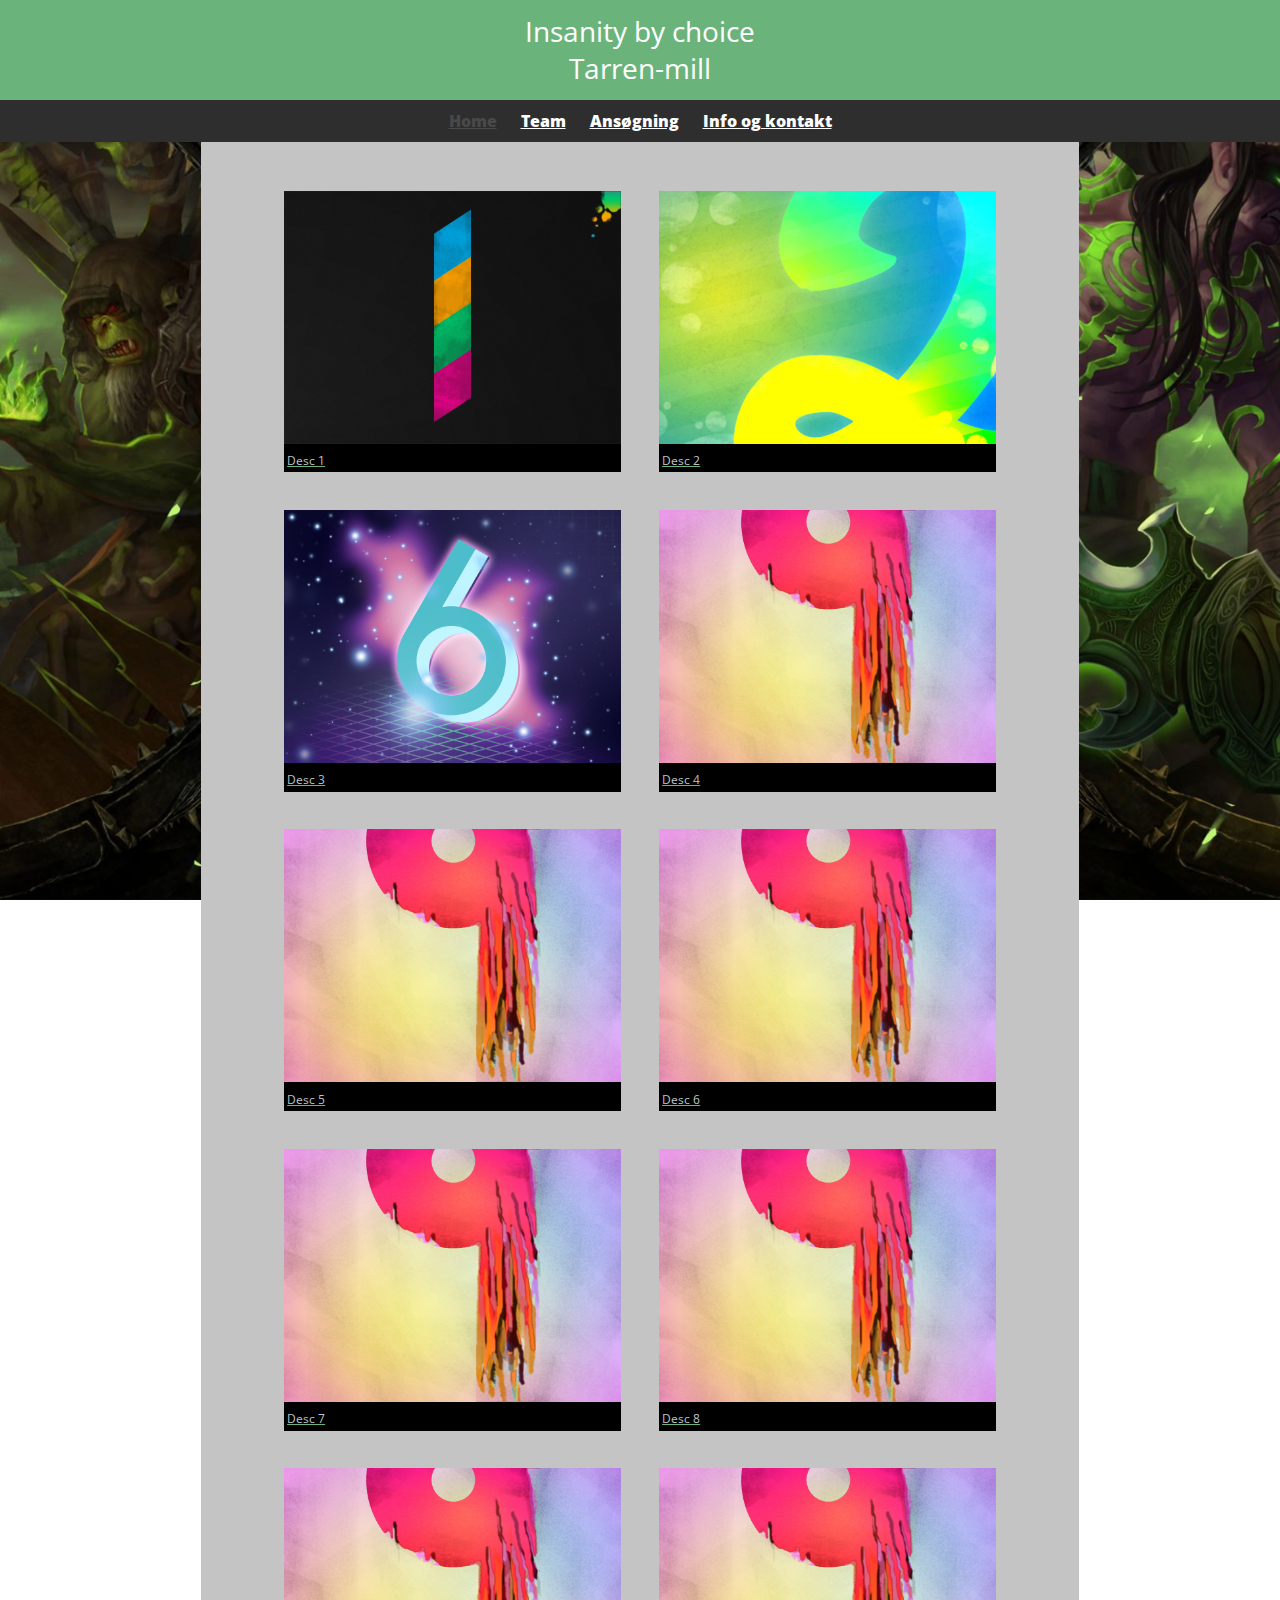
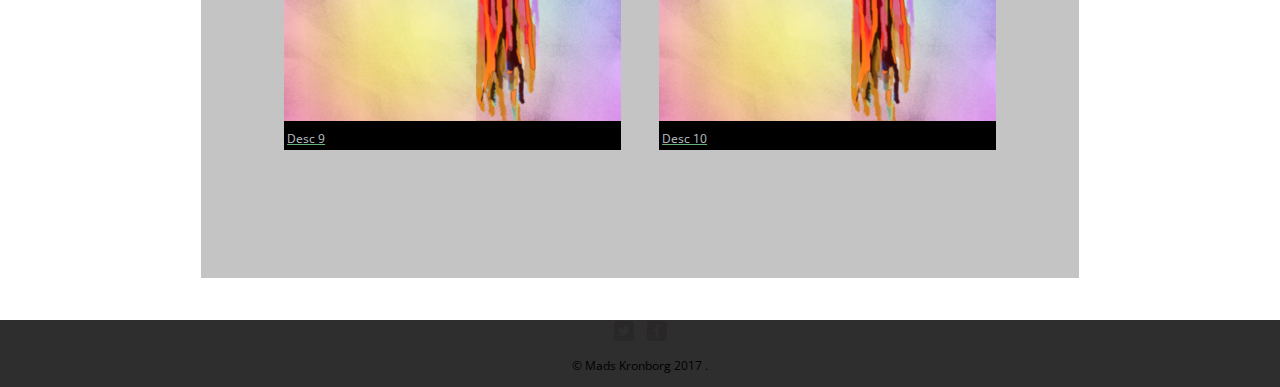
==== website/index.html @ 036343ca "Update index.html" ====
<!DOCTYPE html>
<html>
<head>
    <meta charset="utf-8">
    <title>Insanity by choice</title>
    <link rel="stylesheet" href="css/normalize.css">
    <link href="https://fonts.googleapis.com/css?family=Open+Sans" rel="stylesheet">
    <link rel="stylesheet" href="css/main.css">
	</head>
  <body>
    <!-- Container element -->
	<div class="parallax">
		<header>
      		<a href="/" id="logo">
        		<h1>Insanity by choice</h1>
        		<h1>Tarren-mill</h1>
      		</a>
      		<nav>
        		<ul>
          			<li><a href="/" class="selected">Home</a></li>
          			<li><a href="roster.html">Team</a></li>
          			<li><a href="application.html">Ansøgning</a></li>
          			<li><a href="contact.html">Info og kontakt</a></li>
        		</ul>
      		</nav>
    	</header>
		<div id="wrapper">
      			<section>
        			<ul id="gallery">
          				<li>
           					<a href="img/numbers-01.jpg">
              				<img src="img/numbers-01.jpg" alt="">
              				<p>Desc 1</p>
            				</a>
          				</li>
          				<li>
            				<a href="img/numbers-02.jpg">
             				<img src="img/numbers-02.jpg" alt="">
              				<p>Desc 2</p>
            				</a>
          				</li>
          
          				<li>
           					<a href="img/numbers-06.jpg">
              				<img src="img/numbers-06.jpg" alt="">
              				<p>Desc 3</p>
            				</a>
          				</li>
          				<li>
            				<a href="img/numbers-09.jpg">
              				<img src="img/numbers-09.jpg" alt="">
              				<p>Desc 4</p>
            				</a>
          				</li>
          				<li>
            				<a href="img/numbers-09.jpg">
              				<img src="img/numbers-09.jpg" alt="">
              				<p>Desc 5</p>
            				</a>
          				</li>
          				<li>
            				<a href="img/numbers-09.jpg">
              				<img src="img/numbers-09.jpg" alt="">
              				<p>Desc 6</p>
            				</a>
          				</li>
          				<li>
            				<a href="img/numbers-09.jpg">
              				<img src="img/numbers-09.jpg" alt="">
              				<p>Desc 7</p>
            				</a>
          				</li>
          				<li>
            				<a href="img/numbers-09.jpg">
              				<img src="img/numbers-09.jpg" alt="">
              				<p>Desc 8</p>
            				</a>
          				</li>
          				<li>
            				<a href="img/numbers-09.jpg">
              				<img src="img/numbers-09.jpg" alt="">
              				<p>Desc 9</p>
            				</a>
          				</li>
          				<li>
            				<a href="img/numbers-09.jpg">
              				<img src="img/numbers-09.jpg" alt="">
              				<p>Desc 10</p>
            				</a>
          				</li>
        			</ul>
      			</section>
    		</div>
	</div>
	<footer>
        <a href="https://twitter.com/potus"><img src="img/twitter-wrap.png" alt="Twitter Logo" class="social-icon"></a>
        <a href="https://www.facebook.com/mads.kronborg.75"><img src="img/facebook-wrap.png" alt="Facebook Logo" class="social-icon"></a>
        <p>&copy; Mads Kronborg 2017 .</p>
   	</footer>
  </body>

</html>
---- website/css/main.css ----
/***************************************
GENERAL
***************************************/
body,h3,h2,h1,p{
  font-family: 'Open Sans', sans-serif;
}
body, html{
	height: 100%;
}
/* site body */
body{
  background-color: #fff;
  color: #999;
}
* {
	margin: 0;
	padding: 0;
}
.parallax{
	background-image: url("../img/Legion.jpg");
    /* Set a specific height */
    height: 1920px; 

    /* Create the parallax scrolling effect */
    background-attachment: fixed;
    background-position: center;
    background-repeat: no-repeat;
    background-size: cover;
}
#wrapper{
	height: 1750px;
  	max-width: 750px;
  	margin: auto;
	position: static;
  	padding: 5% 5%;
	background-color: #c4c4c4;
}

img{
  max-width: 100%;
  
}
p{
	color:black;
}
h3{
  margin: auto;
	color: #288c37;
}


/***************************************
HEADING
***************************************/
header{
  	float: left;
  	margin: 0 0 30px 0;
 	padding: 5px 0 0 0;
 	width: 100%;
	background: #6ab47b;
  	border-color: #599a68;
}


#logo{
  text-align: center;
  margin: 0;
}

h1{
  margin: 15px 0;
  font-size: 1.75em;
  font-weight: normal;
  line-height: 0.8em;
}

h2{
  margin: -5px 0 0;
  font-size: 0.75em;
  font-weight: normal;
}

/***************************************
NAVIGATION
***************************************/

nav{
  text-align: center;
  padding: 10px 0;
  margin: 20px 0 0;
}

nav ul {
  list-style: none;
  margin: 0 10px;
  padding: 0;
}

nav li {
  display: inline-block;
}

nav a{
  font-weight: 800;
  padding: 15px 10px;
  
}

/***************************************
FOOTER
***************************************/

footer, .footer2{
  	font-size: 0.75em;
  	text-align: center;
  	clear: both;
  	padding-top: 1px;
	padding-bottom: 1px;
  	color: #ccc;
	width:100%;
	bottom:0px;
	background-color: #2E2E2E;
	overflow: hidden;
}
.footer2{
	position: absolute;
	background-color: #2E2E2E;
}

.social-icon{
  width: 20px;
  height: 20px;
  margin: 0 5px;
}

/***************************************
PAGE MAIN
***************************************/

#gallery {
  margin: 0;
  padding: 0;
  list-style: none;
}

#gallery li {
  float: left;
  width: 45%;
  margin: 2.5%;
  background-color: #000000;
}

#gallery li a p {
  margin: 0;
  padding: 1%;
  font-size: 0.75em;
  color: #bdc3c7;
}

/***************************************
PAGE: APPLICATION
***************************************/
.profile-photo{
  display: block;
  max-width: 150px;
  margin: 0 auto 30px;
  border-radius: 10px;
}



/***************************************
COLORS
***************************************/
/* logo text */
h1, h2{
  color: #fff
}

/* links */
a {
  color: #6ab47b;
}

/* nav background on mobile */
nav{
  background: #2E2E2E;
}

/* nav link */
nav a, nav a:visited{
  color: #fff;
}

/* selected nav link*/
nav a.selected, nav a:hover{
  color: #494949;
}
main {
	max-width: 100%;
}

.notgrey {
    color: #000;
}
/***************************************
Slideshow for roster
***************************************/
/* Slideshow container */
.slideshow-container{
	width: 1000px;
  	position: absolute;
	top: 20%;
	left: 25%;
}

/* Next & previous buttons */
.prev, .next {
  cursor: pointer;
  position: absolute;
  top: 55%;
  width: 50px;
  padding: 4px;
  color: white;
  font-weight: bold;
  font-size: 18px;
  transition: 0.6s ease;
}

/* Position the "next button" to the right */
.next {
  right: 0;
  border-radius: 0px 0 0 0px;
}

/* On hover, add a black background color with a little bit see-through */
.prev:hover, .next:hover {
  background-color: rgba(0,0,0,0.8);
}

/* Caption text */
.druid, .rogue, .hunter, .warlock, .mage, .paladin, .monk{
 	font-size: 25px;
 	padding: 8px 12px;
  	position: absolute;
  	bottom: 450px;
	right: 350px;
  	width: 100%;
  	text-align: center;
}
.druid{
	color: #536094;
}
.rogue{
	color: #274A29
}
.hunter{
	color: #F77300;
}
.warlock{
	color: #C11316;
}
.mage{
	color: #908CED;
}
.paladin{
	color: #F5A207;
}
.monk{
	color: #749064;
}

/* Fading animation */
.fade {
  	-webkit-animation-name: fade;
  	-webkit-animation-duration: 1.5s;
  	animation-name: fade;
  	animation-duration: 1.5s;
}

@-webkit-keyframes fade {
  	from {opacity: .4} 
  	to {opacity: 1}
}

@keyframes fade {
  	from {opacity: .4} 
  	to {opacity: 1}
}
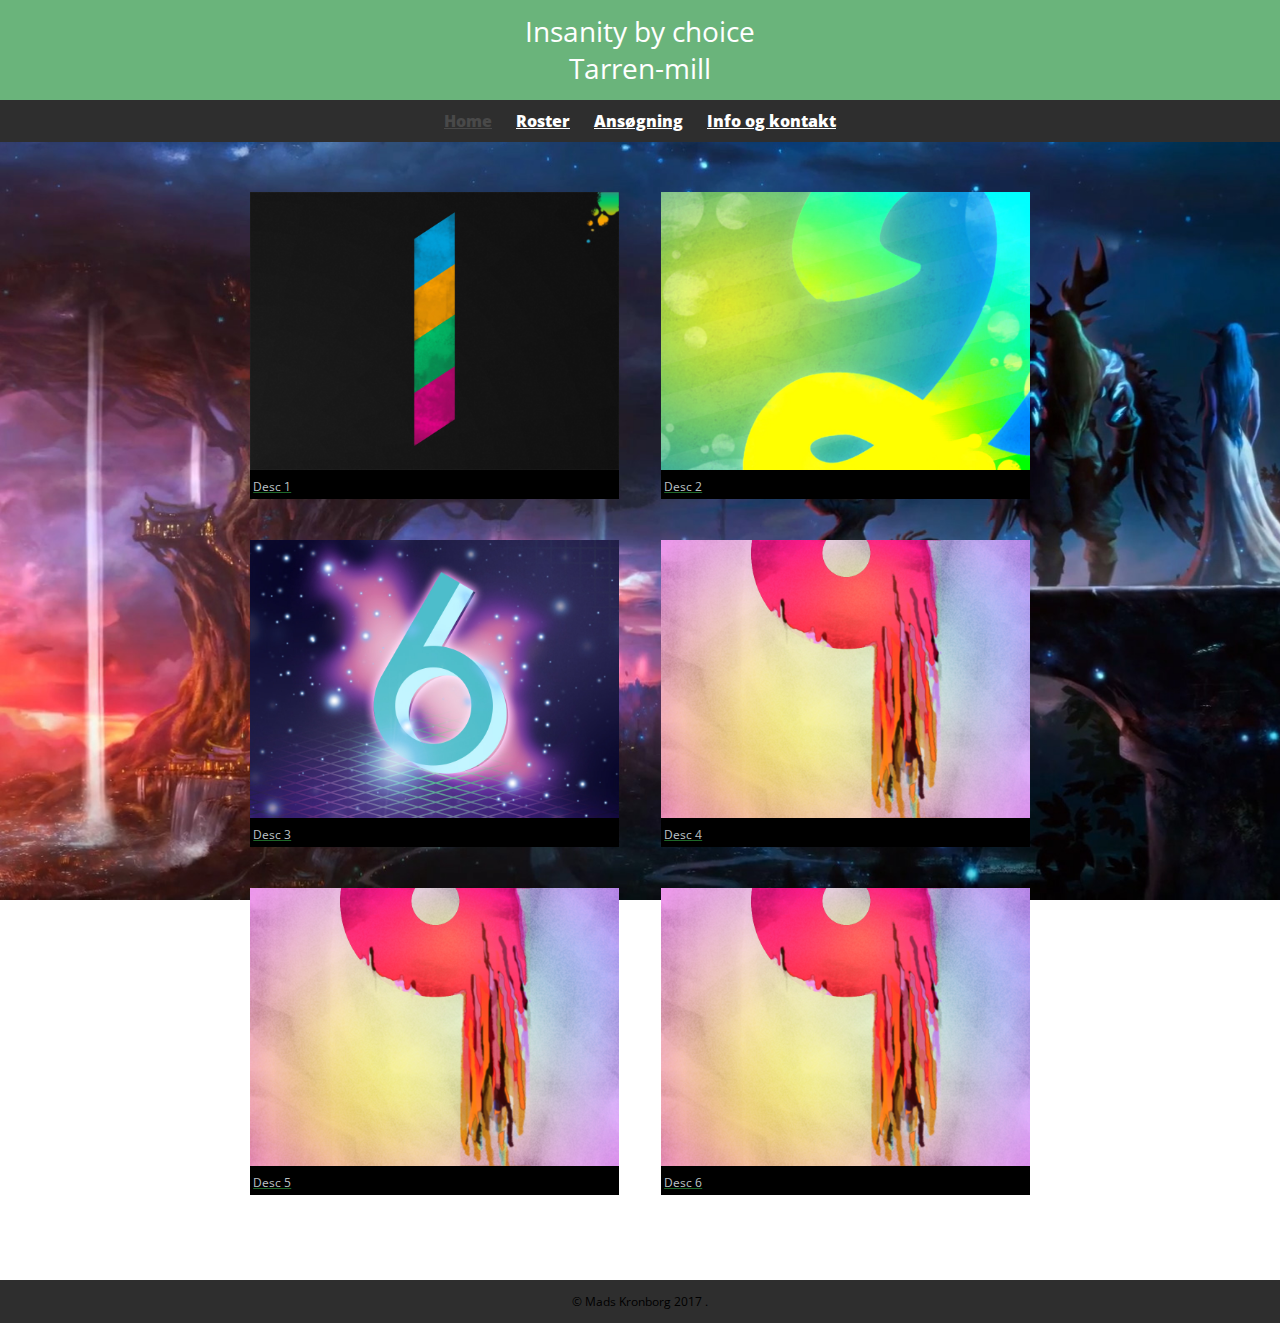
==== commit 3f8ee499: "mere shit, primært roster" ====
--- a/website/index.html
+++ b/website/index.html
@@ -8,23 +8,23 @@
     <link rel="stylesheet" href="css/main.css">
 	</head>
   <body>
-    <!-- Container element -->
-	<div class="parallax">
-		<header>
-      		<a href="/" id="logo">
+   		<header>
+      		<a href="/" id="logo" style="text-decoration: none">
         		<h1>Insanity by choice</h1>
         		<h1>Tarren-mill</h1>
       		</a>
       		<nav>
         		<ul>
-          			<li><a href="/" class="selected">Home</a></li>
-          			<li><a href="roster.html">Team</a></li>
+          			<li><a href="index.html" class="selected">Home</a></li>
+          			<li><a href="roster.html">Roster</a></li>
           			<li><a href="application.html">Ansøgning</a></li>
           			<li><a href="contact.html">Info og kontakt</a></li>
         		</ul>
       		</nav>
     	</header>
-		<div id="wrapper">
+    <!-- Container element -->
+	<div class="parallax">
+		    <div id="wrapper3">
       			<section>
         			<ul id="gallery">
           				<li>
@@ -39,7 +39,7 @@
               				<p>Desc 2</p>
             				</a>
           				</li>
-          
+
           				<li>
            					<a href="img/numbers-06.jpg">
               				<img src="img/numbers-06.jpg" alt="">
@@ -64,39 +64,13 @@
               				<p>Desc 6</p>
             				</a>
           				</li>
-          				<li>
-            				<a href="img/numbers-09.jpg">
-              				<img src="img/numbers-09.jpg" alt="">
-              				<p>Desc 7</p>
-            				</a>
-          				</li>
-          				<li>
-            				<a href="img/numbers-09.jpg">
-              				<img src="img/numbers-09.jpg" alt="">
-              				<p>Desc 8</p>
-            				</a>
-          				</li>
-          				<li>
-            				<a href="img/numbers-09.jpg">
-              				<img src="img/numbers-09.jpg" alt="">
-              				<p>Desc 9</p>
-            				</a>
-          				</li>
-          				<li>
-            				<a href="img/numbers-09.jpg">
-              				<img src="img/numbers-09.jpg" alt="">
-              				<p>Desc 10</p>
-            				</a>
-          				</li>
         			</ul>
       			</section>
     		</div>
 	</div>
-	<footer>
-        <a href="https://twitter.com/potus"><img src="img/twitter-wrap.png" alt="Twitter Logo" class="social-icon"></a>
-        <a href="https://www.facebook.com/mads.kronborg.75"><img src="img/facebook-wrap.png" alt="Facebook Logo" class="social-icon"></a>
-        <p>&copy; Mads Kronborg 2017 .</p>
-   	</footer>
+    <div class="footer">
+       <p>&copy; Mads Kronborg 2017 .</p>
+    </div>
   </body>
 
 </html>
--- a/website/css/main.css
+++ b/website/css/main.css
@@ -1,25 +1,32 @@
 /***************************************
 GENERAL
 ***************************************/
-body,h3,h2,h1,p{
+body,h3,h1,p, .Roster{
   font-family: 'Open Sans', sans-serif;
 }
-body, html{
+html{
 	height: 100%;
+	box-sizing: border-box;
 }
 /* site body */
 body{
-  background-color: #fff;
-  color: #999;
+  	background-color: #fff;
+  	color: #999;
+	position: relative;
+	min-height: 100%;
 }
 * {
 	margin: 0;
 	padding: 0;
 }
+*,
+*:before,
+*:after {
+  box-sizing: inherit;
+}
 .parallax{
-	background-image: url("../img/Legion.jpg");
+	background-image: url("../img/nighthold.jpg");
     /* Set a specific height */
-    height: 1920px; 
 
     /* Create the parallax scrolling effect */
     background-attachment: fixed;
@@ -28,24 +35,39 @@
     background-size: cover;
 }
 #wrapper{
-	height: 1750px;
-  	max-width: 750px;
+	height: 2400px;
+  	max-width: 2000px;
+  	margin-left: 1%;
+	margin-right: 1%;
+	position: static;
+  	padding: 5% 5%;
+}
+#wrapper2{
+	background-color: #8c8a8a;
+	height: 1280px;
+  	max-width: 950px;
   	margin: auto;
 	position: static;
   	padding: 5% 5%;
-	background-color: #c4c4c4;
+}
+#wrapper3{
+	height: 1280px;
+  	max-width: 950px;
+  	margin: auto;
+	position: static;
+  	padding: 5% 5%;
 }
 
 img{
   max-width: 100%;
-  
+
 }
 p{
 	color:black;
 }
 h3{
   margin: auto;
-	color: #288c37;
+	color: #1e6829;
 }
 
 
@@ -75,9 +97,24 @@
 }
 
 h2{
-  margin: -5px 0 0;
-  font-size: 0.75em;
+  margin: 0 0 -20px;
+  font-size: 1.25em;
   font-weight: normal;
+  text-indent: 4%;
+}
+
+h4{
+  margin: 0 0 -20px;
+  font-size: 1.25em;
+  font-weight: normal;
+  text-indent: 36%;
+}
+
+h5{
+  margin: 0 0 -20px;
+  font-size: 1.25em;
+  font-weight: normal;
+  text-indent: 68%;
 }
 
 /***************************************
@@ -103,40 +140,133 @@
 nav a{
   font-weight: 800;
   padding: 15px 10px;
-  
+
 }
 
 /***************************************
 FOOTER
 ***************************************/
 
-footer, .footer2{
-  	font-size: 0.75em;
-  	text-align: center;
-  	clear: both;
-  	padding-top: 1px;
-	padding-bottom: 1px;
-  	color: #ccc;
-	width:100%;
-	bottom:0px;
-	background-color: #2E2E2E;
-	overflow: hidden;
-}
-.footer2{
-	position: absolute;
-	background-color: #2E2E2E;
-}
-
+.footer{
+	font-size: 0.75em;
+    text-align: center;
+    clear: both;
+    padding-top: 1px;
+    padding-bottom: 1px;
+    color: #ccc;
+    width: 100%;
+    bottom: 0px;
+    background-color: #2E2E2E;
+    overflow: hidden;
+	display: block;
+}
 .social-icon{
   width: 20px;
   height: 20px;
   margin: 0 5px;
 }
 
+.social-icon2{
+  width: 30px;
+  height: 25px;
+  margin: 0 5px;
+  background-color: #fff;
+}
+
 /***************************************
 PAGE MAIN
 ***************************************/
 
+.tanks{
+	height: 350px;
+	max-width: 1250px;
+	margin-left: auto;
+	margin-right: auto;
+	text-align: center;
+}
+.tanks2{
+	height: 300px;
+	max-widht: 600px;
+	display: inline-block;
+    padding:25px;
+	margin-left: 12.5%;
+	margin-right: 5%;
+}
+.healers{
+	height: 350px;
+	max-width: 1350px;
+	text-align:center;
+}
+.healers2{
+	height: 250px;
+	max-width: 450px;
+	display: inline-block;
+    padding:20px;
+	margin-left: 3%;
+	margin-right: auto;
+}
+.dps{
+	height: 350px;
+	max-width: 1550px;
+	text-align:center;
+}
+.dps2{
+	height: 250px;
+	max-width: 450px;
+	display: inline-block;
+    padding:15px;
+	margin-left: 4.5%;
+	margin-right: 0.5%;
+}
+.hr{
+	border: 0;
+    height: 10px;
+	width: 1150px;
+	margin-left: 5%;
+    border-top: 2.5px solid rgba(191, 63, 63, 0.2);
+    border-bottom: 2.5px solid rgba(191, 63, 63, 0.2);
+    background-image: linear-gradient(to right, rgba(0, 0, 0, 0), rgba(1, 1, 1, 1), rgba(0, 0, 0, 0));
+}
+.hr2{
+	border: 0;
+    height: 10px;
+	margin-left: 1%;
+	width: 1440px;
+    border-top: 2.5px solid rgba(191, 63, 63, 0.2);
+    border-bottom: 2.5px solid rgba(191, 63, 63, 0.2);
+    background-image: linear-gradient(to right, rgba(0, 0, 0, 0), rgba(1, 1, 1, 1), rgba(0, 0, 0, 0));
+}
+.Roster{
+	font-size: 1.75em;
+  	font-weight: normal;
+	text-align: center;
+	margin-left:0%;
+	margin-right: 0%;
+}
+
+.rosterimg {
+  position: relative;
+  display: inline-block; /* This can be inline too */
+  margin: 0 28px 0;
+  padding: 0px;
+}
+
+.rosterimg .data {
+  padding: 0 2px;
+  position: absolute;
+  bottom: 10%;
+  left: 8%;
+  width: 40%;
+  box-sizing: border-box;
+
+  background-color: rgba(0, 0, 0, 0);
+
+  font-size: 18px;
+  font-family: 'Open Sans',sans-serif;
+  font-style: normal;
+  font-weight: 700;
+  color: #FFF;
+}
 #gallery {
   margin: 0;
   padding: 0;
@@ -156,7 +286,6 @@
   font-size: 0.75em;
   color: #bdc3c7;
 }
-
 /***************************************
 PAGE: APPLICATION
 ***************************************/
@@ -166,20 +295,30 @@
   margin: 0 auto 30px;
   border-radius: 10px;
 }
-
+.guildmaster{
+	display: inline-block;
+	max-width: 350px;
+}
+.officer{
+	display: inline-block;
+	max-width: 350px;
+}
 
 
 /***************************************
 COLORS
 ***************************************/
 /* logo text */
-h1, h2{
+h1{
   color: #fff
 }
 
+h2, h4, h5{
+  color: #000
+}
 /* links */
 a {
-  color: #6ab47b;
+  color: #1e6829;
 }
 
 /* nav background on mobile */
@@ -279,11 +418,11 @@
 }
 
 @-webkit-keyframes fade {
-  	from {opacity: .4} 
+  	from {opacity: .4}
   	to {opacity: 1}
 }
 
 @keyframes fade {
-  	from {opacity: .4} 
+  	from {opacity: .4}
   	to {opacity: 1}
 }
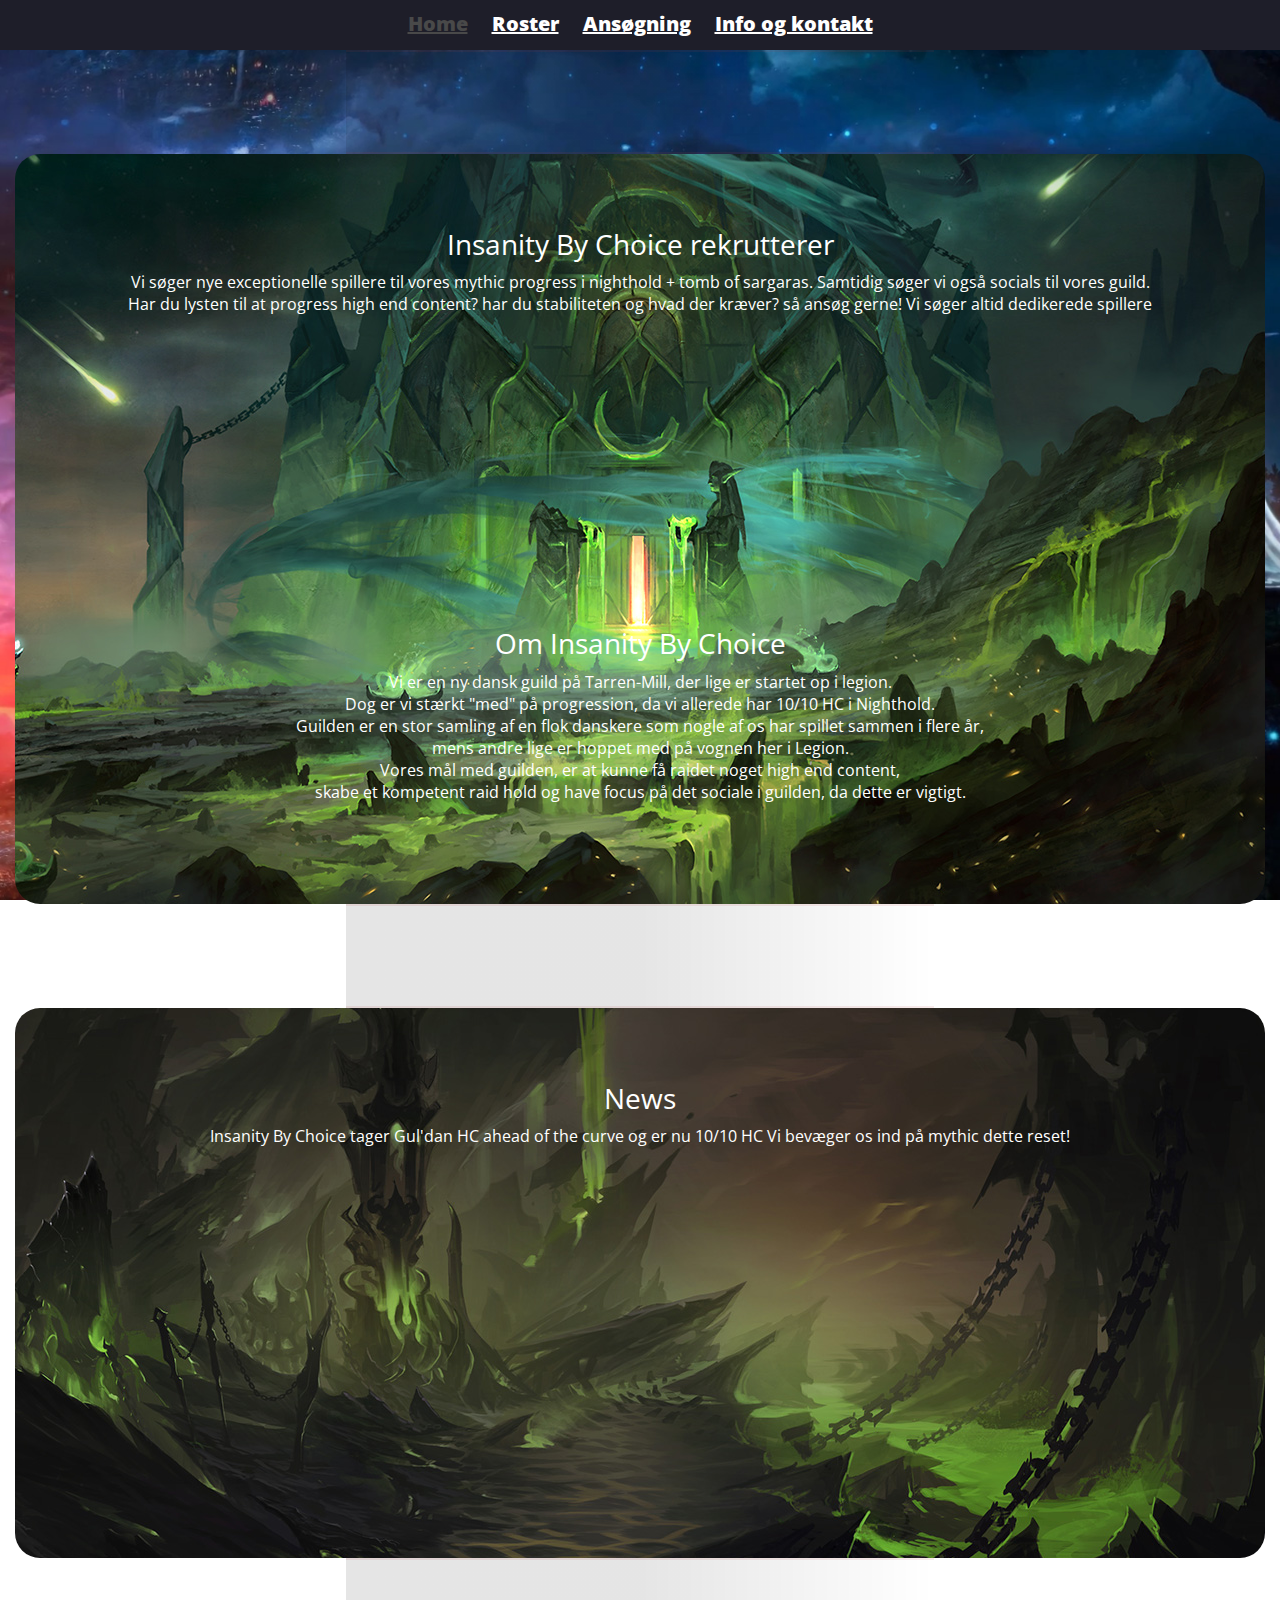
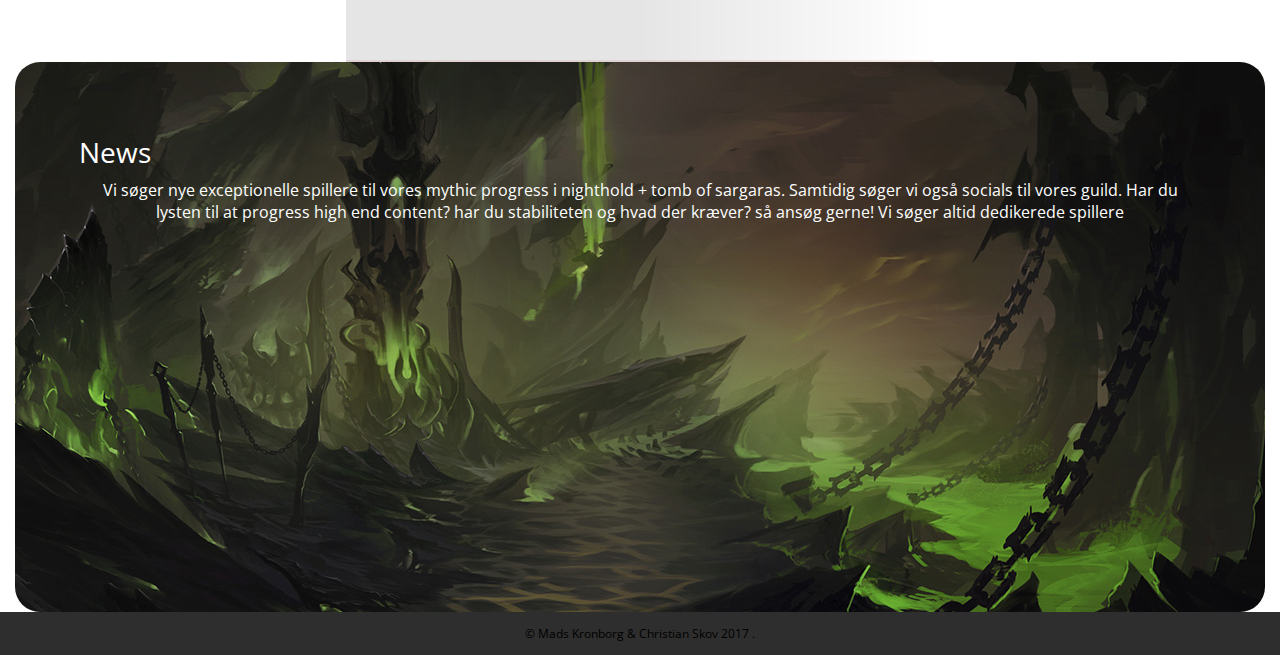
==== commit 48c5202f: "upload af skovs halløj" ====
--- a/website/index.html
+++ b/website/index.html
@@ -8,68 +8,73 @@
     <link rel="stylesheet" href="css/main.css">
 	</head>
   <body>
-   		<header>
-      		<a href="/" id="logo" style="text-decoration: none">
-        		<h1>Insanity by choice</h1>
-        		<h1>Tarren-mill</h1>
-      		</a>
-      		<nav>
-        		<ul>
-          			<li><a href="index.html" class="selected">Home</a></li>
-          			<li><a href="roster.html">Roster</a></li>
-          			<li><a href="application.html">Ansøgning</a></li>
-          			<li><a href="contact.html">Info og kontakt</a></li>
-        		</ul>
-      		</nav>
-    	</header>
+      	<nav>
+        	<ul>
+          		<li><a href="index.html" class="selected">Home</a></li>
+          		<li><a href="roster.html">Roster</a></li>
+          		<li><a href="application.html">Ansøgning</a></li>
+          		<li><a href="contact.html">Info og kontakt</a></li>
+        	</ul>
+      	</nav>
     <!-- Container element -->
 	<div class="parallax">
-		    <div id="wrapper3">
-      			<section>
-        			<ul id="gallery">
-          				<li>
-           					<a href="img/numbers-01.jpg">
-              				<img src="img/numbers-01.jpg" alt="">
-              				<p>Desc 1</p>
-            				</a>
-          				</li>
-          				<li>
-            				<a href="img/numbers-02.jpg">
-             				<img src="img/numbers-02.jpg" alt="">
-              				<p>Desc 2</p>
-            				</a>
-          				</li>
-
-          				<li>
-           					<a href="img/numbers-06.jpg">
-              				<img src="img/numbers-06.jpg" alt="">
-              				<p>Desc 3</p>
-            				</a>
-          				</li>
-          				<li>
-            				<a href="img/numbers-09.jpg">
-              				<img src="img/numbers-09.jpg" alt="">
-              				<p>Desc 4</p>
-            				</a>
-          				</li>
-          				<li>
-            				<a href="img/numbers-09.jpg">
-              				<img src="img/numbers-09.jpg" alt="">
-              				<p>Desc 5</p>
-            				</a>
-          				</li>
-          				<li>
-            				<a href="img/numbers-09.jpg">
-              				<img src="img/numbers-09.jpg" alt="">
-              				<p>Desc 6</p>
-            				</a>
-          				</li>
-        			</ul>
-      			</section>
+	    	<hr class="hr3">
+		    <div id="wrapper4">
+		    	<h1 id="forsideoverskrift">
+		    		Insanity By Choice rekrutterer
+		    	</h1>
+				<p id="forsidetekst">
+					Vi søger nye exceptionelle spillere til vores mythic progress i nighthold + tomb of sargaras. Samtidig søger vi også
+		    		socials til vores guild. <br>Har du lysten til at progress high end content? har du stabiliteten og hvad der kræver? så ansøg gerne! Vi søger 
+		    		altid dedikerede spillere
+				</p>
+  				<br>
+  				<br>
+  				<br>
+  				<br>
+  				<br>
+  				<br>
+  				<br>
+  				<br>
+  				<br>
+  				<br>
+  				<br>
+  				<br>
+  				<br>
+   				<h1 id="forsideoverskrift">
+		    		Om Insanity By Choice
+		    	</h1>
+		    	<p id="forsidetekst">
+					Vi er en ny dansk guild på Tarren-Mill, der lige er startet op i legion. <br>
+					Dog er vi stærkt "med" på progression, da vi allerede har 10/10 HC i Nighthold.<br>
+					Guilden er en stor samling af en flok danskere som nogle af os har spillet sammen i flere år, <br> mens andre lige er hoppet med på vognen her i Legion.<br>
+					Vores mål med guilden, er at kunne få raidet noget high end content,<br> skabe et kompetent raid hold og have focus på det sociale i guilden, da dette er vigtigt.
+				</p>
+    		</div>
+    		<hr class="hr3">
+    		<div id="wrapper5">
+    			<h1 id="forsideoverskrift">
+    				News
+    			</h1>
+    			<p id="forsidetekst">
+					Insanity By Choice tager Gul'dan HC ahead of the curve og er nu 10/10 HC
+					Vi bevæger os ind på mythic dette reset!
+				</p>
+    		</div>
+    		<hr class="hr3">
+    		<div id="wrapper5">
+    			<h1>
+    				News
+    			</h1>
+    			<p id="forsidetekst">
+					Vi søger nye exceptionelle spillere til vores mythic progress i nighthold + tomb of sargaras. Samtidig søger vi også
+		    		socials til vores guild. Har du lysten til at progress high end content? har du stabiliteten og hvad der kræver? så ansøg gerne! Vi søger 
+		    		altid dedikerede spillere
+				</p>
     		</div>
 	</div>
     <div class="footer">
-       <p>&copy; Mads Kronborg 2017 .</p>
+       <p>&copy; Mads Kronborg & Christian Skov 2017 .</p>
     </div>
   </body>
 
--- a/website/css/main.css
+++ b/website/css/main.css
@@ -1,7 +1,7 @@
 /***************************************
 GENERAL
 ***************************************/
-body,h3,h1,p, .Roster{
+body,h3,h1,p, .Roster, #forsideoverskrift, #forsidetekst{
   font-family: 'Open Sans', sans-serif;
 }
 html{
@@ -35,12 +35,12 @@
     background-size: cover;
 }
 #wrapper{
-	height: 2400px;
-  	max-width: 2000px;
-  	margin-left: 1%;
-	margin-right: 1%;
-	position: static;
-  	padding: 5% 5%;
+	height: 100%;
+  	max-width: 100%;
+    margin-left: auto;
+  	margin-right: auto;
+	  position: center;
+  	padding: 2.5% 5%;
 }
 #wrapper2{
 	background-color: #8c8a8a;
@@ -51,11 +51,45 @@
   	padding: 5% 5%;
 }
 #wrapper3{
-	height: 1280px;
+	height: 550px;
   	max-width: 950px;
   	margin: auto;
 	position: static;
   	padding: 5% 5%;
+	background-color: black;
+}
+#wrapper4{
+	height: 750px;
+  	max-width: 1250px;
+  	margin: auto;
+	position: static;
+  	padding: 5% 5%;
+	background-color: black;
+	background-image: url(../img/tomb.jpg);
+	background-position: 100% 100%;
+	border-radius: 25px;
+}
+#wrapper5{
+	height: 550px;
+  	max-width: 1250px;
+  	margin: auto;
+	position: static;
+  	padding: 5% 5%;
+	background-color: black;
+	background-image: url(../img/fel.jpg);
+	background-position: 50% 50%;
+	border-radius: 25px;
+}
+#forsideoverskrift{
+	text-align: center;
+}
+#forsidetekst{
+	color:white;
+	text-align: center;
+}
+.notgrey{
+	color:white;
+	text-align: center;
 }
 
 img{
@@ -69,20 +103,6 @@
   margin: auto;
 	color: #1e6829;
 }
-
-
-/***************************************
-HEADING
-***************************************/
-header{
-  	float: left;
-  	margin: 0 0 30px 0;
- 	padding: 5px 0 0 0;
- 	width: 100%;
-	background: #6ab47b;
-  	border-color: #599a68;
-}
-
 
 #logo{
   text-align: center;
@@ -116,6 +136,13 @@
   font-weight: normal;
   text-indent: 68%;
 }
+#ibc{
+	border-radius: 25px;
+	margin-left: 2.5%;
+}
+#ibc2{
+	border-radius: 25px;
+}
 
 /***************************************
 NAVIGATION
@@ -123,8 +150,10 @@
 
 nav{
   text-align: center;
-  padding: 10px 0;
-  margin: 20px 0 0;
+  padding: 0 0;
+	height: 50px;
+  margin: 0 0 0;
+	color: rgb(22, 99, 22);
 }
 
 nav ul {
@@ -134,7 +163,9 @@
 }
 
 nav li {
-  display: inline-block;
+  	display: inline-block;
+	font-size: 20px;
+	margin-top: 10px;
 }
 
 nav a{
@@ -160,9 +191,23 @@
     overflow: hidden;
 	display: block;
 }
+.footer2{
+	font-size: 0.75em;
+    text-align: center;
+    clear: both;
+	position: absolute;
+    padding-top: 1px;
+    padding-bottom: 1px;
+    color: #ccc;
+    width: 100%;
+    bottom: 0px;
+    background-color: #2E2E2E;
+    overflow: hidden;
+	display: block;
+}
 .social-icon{
-  width: 20px;
-  height: 20px;
+  width: 10%;
+  height: 10%;
   margin: 0 5px;
 }
 
@@ -176,115 +221,230 @@
 /***************************************
 PAGE MAIN
 ***************************************/
-
-.tanks{
-	height: 350px;
-	max-width: 1250px;
-	margin-left: auto;
-	margin-right: auto;
-	text-align: center;
-}
-.tanks2{
-	height: 300px;
-	max-widht: 600px;
-	display: inline-block;
-    padding:25px;
-	margin-left: 12.5%;
-	margin-right: 5%;
-}
-.healers{
-	height: 350px;
-	max-width: 1350px;
-	text-align:center;
-}
-.healers2{
-	height: 250px;
-	max-width: 450px;
-	display: inline-block;
-    padding:20px;
-	margin-left: 3%;
-	margin-right: auto;
-}
-.dps{
-	height: 350px;
-	max-width: 1550px;
-	text-align:center;
-}
-.dps2{
-	height: 250px;
-	max-width: 450px;
-	display: inline-block;
-    padding:15px;
-	margin-left: 4.5%;
-	margin-right: 0.5%;
-}
+#spec{
+	height: 25px;
+	width: 25px;
+}
+.tankd{;
+  width: 350px;
+  height: 100%;
+  margin: 10px;
+  margin-left: 114.5%;
+  border: 3px solid #FF7D0A;
+	border-radius: 15px;
+}
+
+.tankw{;
+  width: 350px;
+  height: 100%;
+  margin: 10px;
+  margin-left: 114.5%;
+  border: 3px solid #C79C6E;
+	border-radius: 15px;
+}
+/*****************************************
+ROSTER CLASSES
+*****************************************/
+
+.druidb{
+  float: right;
+  width: 350px;
+  height: 100%;
+  margin: 10px;
+  border: 3px solid #FF7D0A;
+	border-radius: 15px;
+}
+
+.warriorb{
+  float: right;
+  width: 350px;
+  height: 100%;
+  margin: 10px;
+  border: 3px solid #C79C6E;
+	border-radius: 15px;
+}
+
+.paladinb{
+  float: right;
+  width: 350px;
+  height: 100%;
+  margin: 10px;
+  border: 3px solid #F58CBA;
+	border-radius: 15px;
+}
+
+.priestb{
+  float: right;
+  width: 350px;
+  height: 100%;
+  margin: 10px;
+  border: 3px solid #FFF;
+	border-radius: 15px;
+}
+
+.dhb{
+  float: right;
+  width: 350px;
+  height: 100%;
+  margin: 10px;
+  border: 3px solid #A330C9;
+	border-radius: 15px;
+}
+
+.dkb{
+  float: right;
+  width: 350px;
+  height: 100%;
+  margin: 10px;
+  border: 3px solid #C41F3B;
+	border-radius: 15px;
+}
+
+.hunterb{
+  float: right;
+  width: 350px;
+  height: 100%;
+  margin: 10px;
+  border: 3px solid #ABD473;
+	border-radius: 15px;
+}
+
+.mageb{
+  float: right;
+  width: 350px;
+  height: 100%;
+  margin: 10px;
+  border: 3px solid #69CCF0;
+	border-radius: 15px;
+}
+
+.monkb{
+  float: right;
+  width: 350px;
+  height: 100%;
+  margin: 10px;
+  border: 3px solid #00FF96;
+	border-radius: 15px;
+}
+
+.rogueb{
+  float: right;
+  width: 350px;
+  height: 100%;
+  margin: 10px;
+  border: 3px solid #FFF569;
+	border-radius: 15px;
+}
+
+.lockb{
+  float: right;
+  width: 350px;
+  height: 100%;
+  margin: 10px;
+  border: 3px solid #9482C9;
+	border-radius: 15px;
+	
+}
+
+.shamanb{
+  float: right;
+  width: 350px;
+  height: 100%;
+  margin: 10px;
+  border: 3px solid #0070DE;
+	border-radius: 15px;
+}
+
+/*************************
+DIVIDERS
+*************************/
+
 .hr{
-	border: 0;
+	  border: 0;
     height: 10px;
-	width: 1150px;
-	margin-left: 5%;
-    border-top: 2.5px solid rgba(191, 63, 63, 0.2);
-    border-bottom: 2.5px solid rgba(191, 63, 63, 0.2);
-    background-image: linear-gradient(to right, rgba(0, 0, 0, 0), rgba(1, 1, 1, 1), rgba(0, 0, 0, 0));
+    margin-left: auto;
+  	margin-right: auto;
+	  width: 46%;
+    border-top: 2.5px solid rgba(191, 63, 63, 0.5);
+    border-bottom: 2.5px solid rgba(191, 63, 63, 0.5);
+    background-image: linear-gradient(to right, rgba(0, 0, 0, 0.2), rgba(1, 1, 1, 1), rgba(0, 0, 0, 0.2));
 }
 .hr2{
-	border: 0;
+	  border: 0;
     height: 10px;
-	margin-left: 1%;
-	width: 1440px;
-    border-top: 2.5px solid rgba(191, 63, 63, 0.2);
-    border-bottom: 2.5px solid rgba(191, 63, 63, 0.2);
-    background-image: linear-gradient(to right, rgba(0, 0, 0, 0), rgba(1, 1, 1, 1), rgba(0, 0, 0, 0));
+    margin-left: auto;
+  	margin-right: auto;
+	  width: 95%;
+    border-top: 2.5px solid rgba(191, 63, 63, 0.5);
+    border-bottom: 2.5px solid rgba(191, 63, 63, 0.5);
+    background-image: linear-gradient(to right, rgba(0, 0, 0, 0.2), rgba(1, 1, 1, 1), rgba(0, 0, 0, 0.2));
+}
+.hr3{
+	  border: 0;
+    height: 100px;
+    margin-left: auto;
+  	margin-right: auto;
+	  width: 46%;
+    border-top: 2.5px solid rgba(191, 63, 63, 0.1);
+    border-bottom: 2.5px solid rgba(191, 63, 63, 0.1);
+    background-image: linear-gradient(to right, rgba(0, 0, 0, 0.1), rgba(1, 1, 1, 0.1), rgba(0, 0, 0, 0.0));
+}
+.hr4{
+	  border: 0;
+    height: 150px;
+    margin-left: auto;
+  	margin-right: auto;
+	  width: 46%;
+    border-top: 2.5px solid rgba(191, 63, 63, 0.5);
+    border-bottom: 2.5px solid rgba(191, 63, 63, 0.1);
+    background-image: linear-gradient(to right, rgba(0, 0, 0, 0.1), rgba(1, 1, 1, 0.1), rgba(0, 0, 0, 0.0));
 }
 .Roster{
+  position: center;
 	font-size: 1.75em;
   	font-weight: normal;
 	text-align: center;
-	margin-left:0%;
-	margin-right: 0%;
 }
 
 .rosterimg {
   position: relative;
+  width: 24%;
   display: inline-block; /* This can be inline too */
-  margin: 0 28px 0;
+  margin: 0 0 2%;
   padding: 0px;
+	
 }
 
 .rosterimg .data {
   padding: 0 2px;
+  display: inline-block; /* This can be inline too */
   position: absolute;
-  bottom: 10%;
-  left: 8%;
-  width: 40%;
+  bottom: 8%;
+  left: 14%;
+  width: 60%;
   box-sizing: border-box;
-
   background-color: rgba(0, 0, 0, 0);
-
-  font-size: 18px;
+  font-size: 1.1vw;
   font-family: 'Open Sans',sans-serif;
   font-style: normal;
   font-weight: 700;
   color: #FFF;
-}
-#gallery {
-  margin: 0;
-  padding: 0;
-  list-style: none;
-}
-
-#gallery li {
-  float: left;
-  width: 45%;
-  margin: 2.5%;
-  background-color: #000000;
-}
-
-#gallery li a p {
-  margin: 0;
-  padding: 1%;
-  font-size: 0.75em;
-  color: #bdc3c7;
+	
+}
+.rosterimg .data2 {
+  padding: 0 2px;
+  display: inline-block; /* This can be inline too */
+  position: absolute;
+  bottom: 8%;
+  left: 116%;
+  width: 60%;
+  box-sizing: border-box;
+  background-color: rgba(0, 0, 0, 0);
+  font-size: 1.1vw;
+  font-family: 'Open Sans',sans-serif;
+  font-style: normal;
+  font-weight: 700;
+  color: #FFF;
 }
 /***************************************
 PAGE: APPLICATION
@@ -295,6 +455,18 @@
   margin: 0 auto 30px;
   border-radius: 10px;
 }
+#applications{
+	color: white;
+	font-style: italic;
+	font-size: 30px;
+}
+#discord{
+	font-style: bold;
+	font-size: 30px;
+	color: dodgerblue;
+	text-align: center;
+	display: block;
+}
 .guildmaster{
 	display: inline-block;
 	max-width: 350px;
@@ -323,7 +495,7 @@
 
 /* nav background on mobile */
 nav{
-  background: #2E2E2E;
+  background: rgba(6, 6, 18, 0.9);
 }
 
 /* nav link */
@@ -338,45 +510,6 @@
 main {
 	max-width: 100%;
 }
-
-.notgrey {
-    color: #000;
-}
-/***************************************
-Slideshow for roster
-***************************************/
-/* Slideshow container */
-.slideshow-container{
-	width: 1000px;
-  	position: absolute;
-	top: 20%;
-	left: 25%;
-}
-
-/* Next & previous buttons */
-.prev, .next {
-  cursor: pointer;
-  position: absolute;
-  top: 55%;
-  width: 50px;
-  padding: 4px;
-  color: white;
-  font-weight: bold;
-  font-size: 18px;
-  transition: 0.6s ease;
-}
-
-/* Position the "next button" to the right */
-.next {
-  right: 0;
-  border-radius: 0px 0 0 0px;
-}
-
-/* On hover, add a black background color with a little bit see-through */
-.prev:hover, .next:hover {
-  background-color: rgba(0,0,0,0.8);
-}
-
 /* Caption text */
 .druid, .rogue, .hunter, .warlock, .mage, .paladin, .monk{
  	font-size: 25px;
@@ -408,21 +541,3 @@
 .monk{
 	color: #749064;
 }
-
-/* Fading animation */
-.fade {
-  	-webkit-animation-name: fade;
-  	-webkit-animation-duration: 1.5s;
-  	animation-name: fade;
-  	animation-duration: 1.5s;
-}
-
-@-webkit-keyframes fade {
-  	from {opacity: .4}
-  	to {opacity: 1}
-}
-
-@keyframes fade {
-  	from {opacity: .4}
-  	to {opacity: 1}
-}
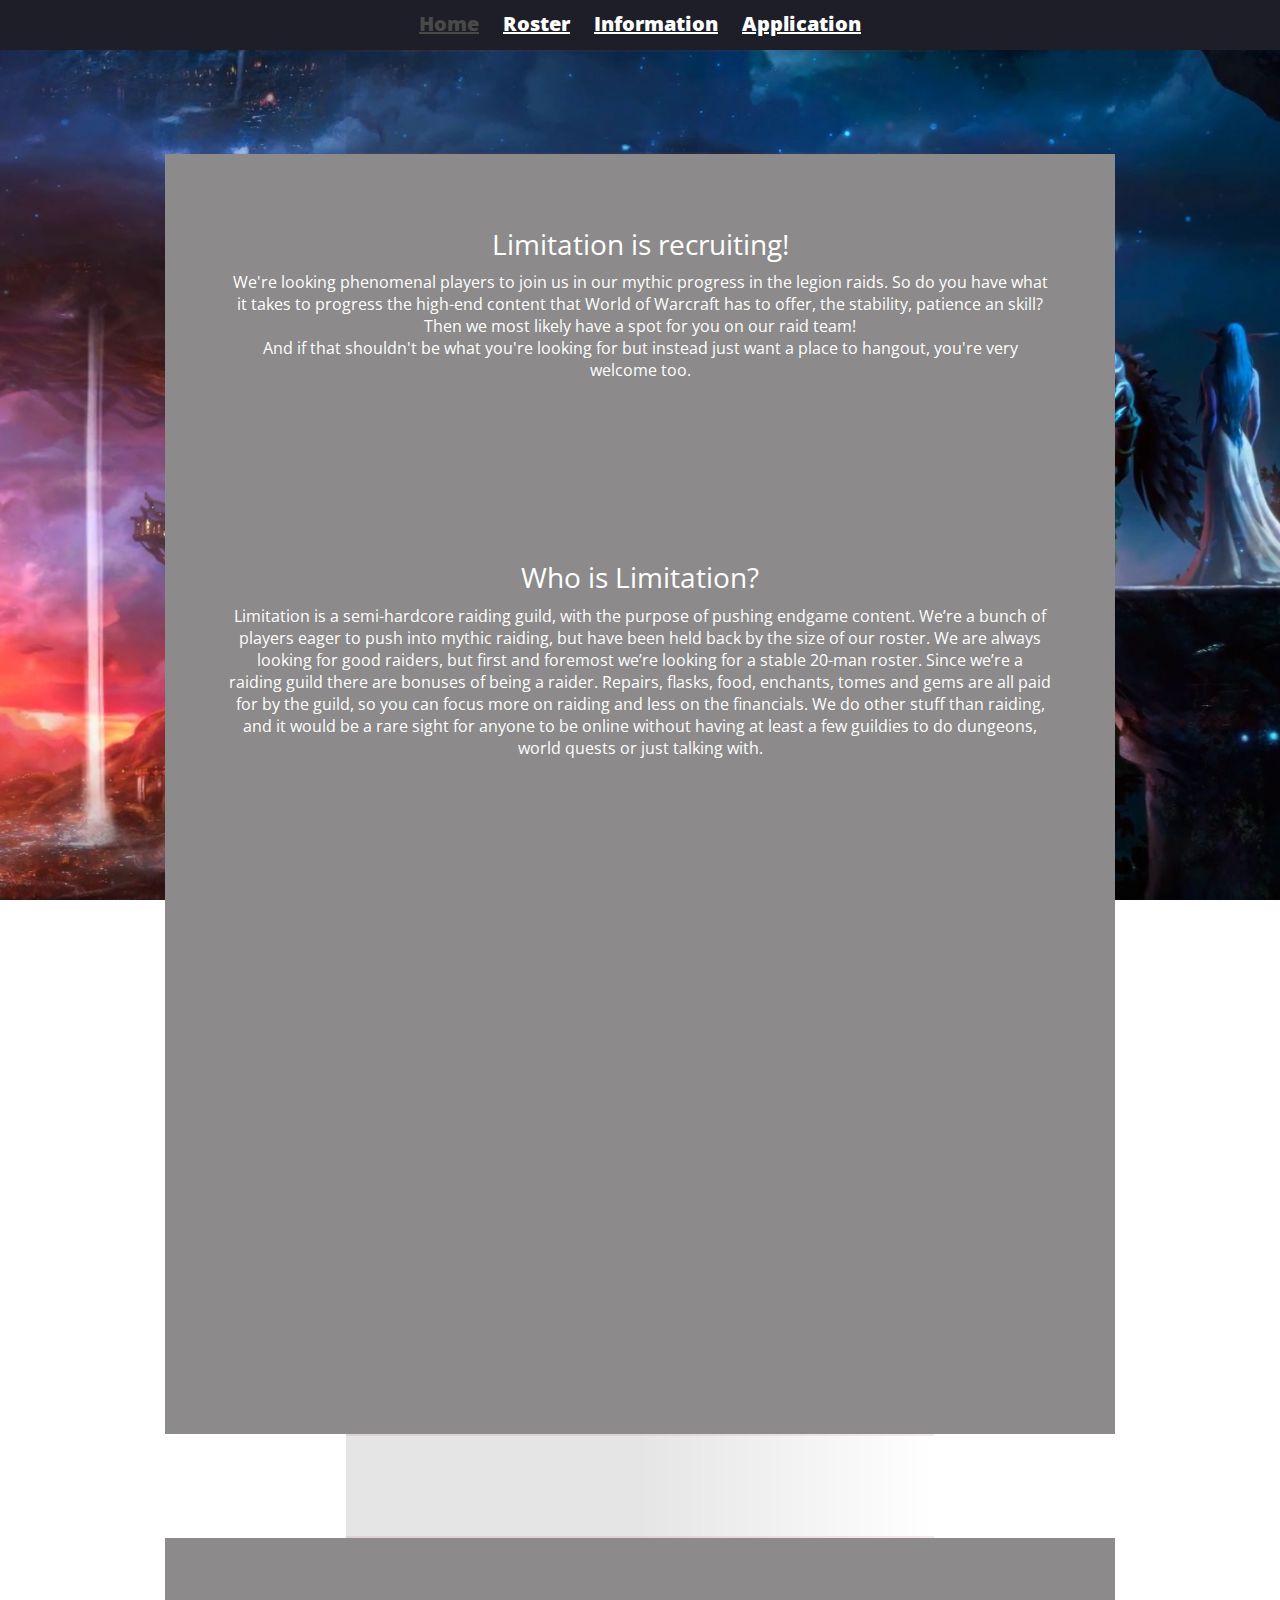
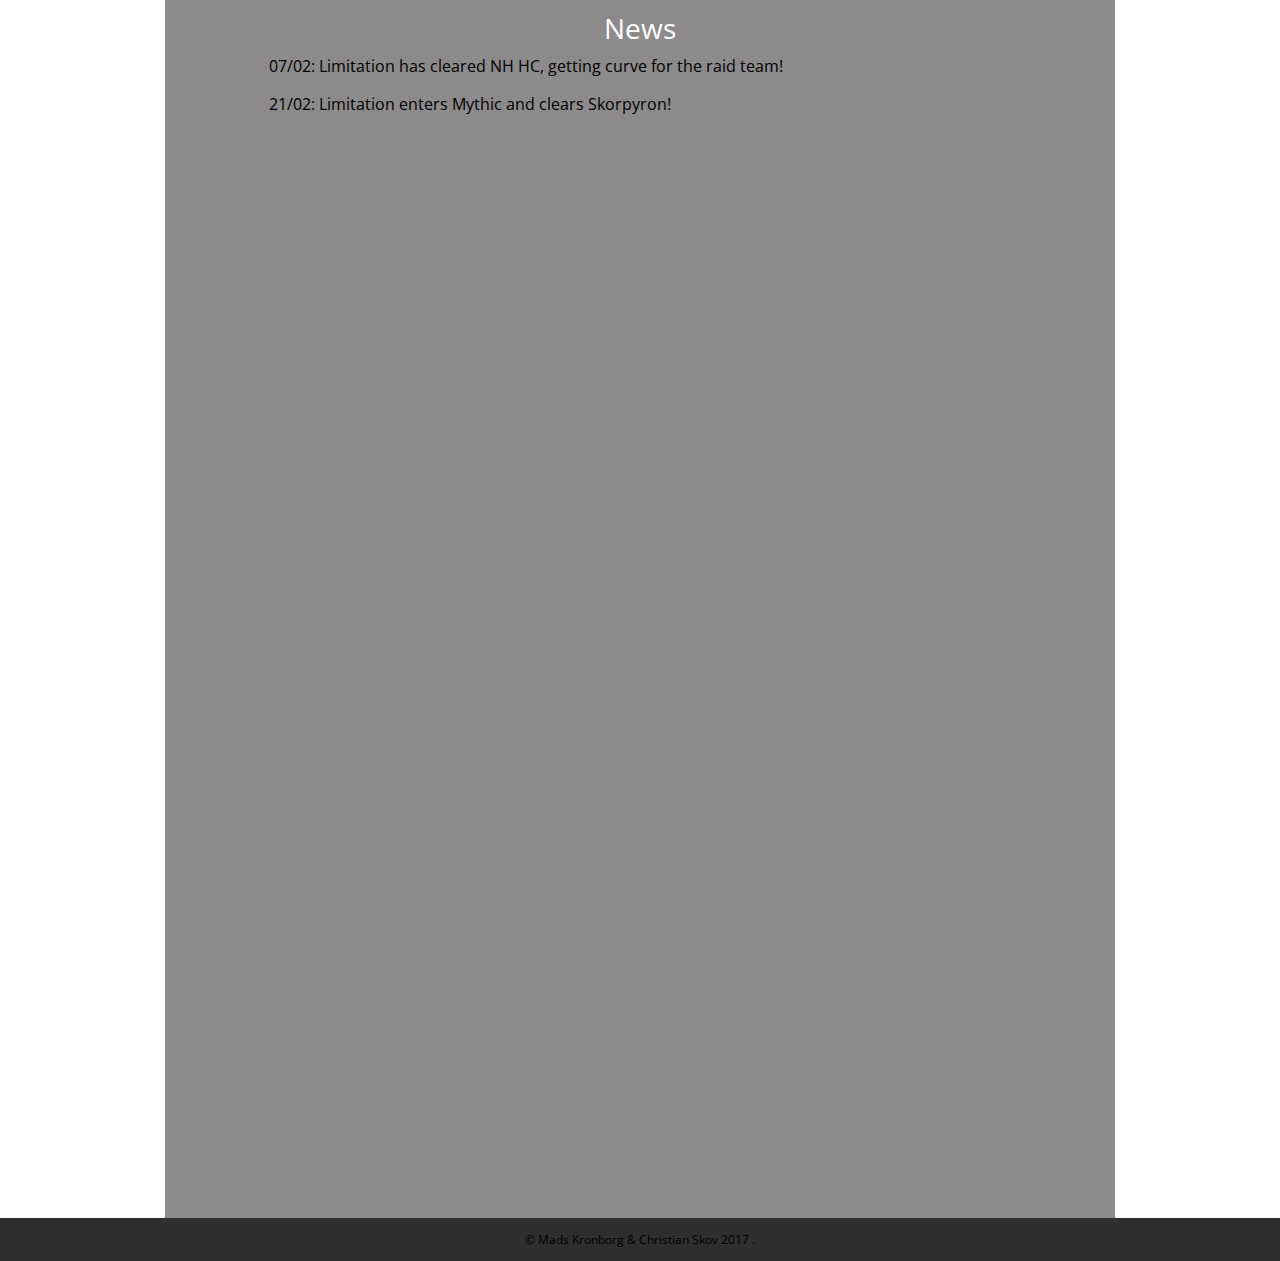
==== commit 89cc393b: "final?" ====
--- a/website/index.html
+++ b/website/index.html
@@ -12,21 +12,22 @@
         	<ul>
           		<li><a href="index.html" class="selected">Home</a></li>
           		<li><a href="roster.html">Roster</a></li>
-          		<li><a href="application.html">Ansøgning</a></li>
-          		<li><a href="contact.html">Info og kontakt</a></li>
+              <li><a href="contact.html">Information</a></li>
+          		<li><a href="application.html">Application</a></li>
         	</ul>
       	</nav>
     <!-- Container element -->
 	<div class="parallax">
 	    	<hr class="hr3">
-		    <div id="wrapper4">
+		    <div id="wrapper2">
 		    	<h1 id="forsideoverskrift">
-		    		Insanity By Choice rekrutterer
+		    		Limitation is recruiting!
 		    	</h1>
 				<p id="forsidetekst">
-					Vi søger nye exceptionelle spillere til vores mythic progress i nighthold + tomb of sargaras. Samtidig søger vi også
-		    		socials til vores guild. <br>Har du lysten til at progress high end content? har du stabiliteten og hvad der kræver? så ansøg gerne! Vi søger 
-		    		altid dedikerede spillere
+          We're looking phenomenal players to join us in our mythic progress in the legion raids.
+          So do you have what it takes to progress the high-end content that World of Warcraft has to offer, the stability, patience an skill?
+          Then we most likely have a spot for you on our raid team! <br>
+          And if that shouldn't be what you're looking for but instead just want a place to hangout, you're very welcome too.
 				</p>
   				<br>
   				<br>
@@ -35,44 +36,30 @@
   				<br>
   				<br>
   				<br>
-  				<br>
-  				<br>
-  				<br>
-  				<br>
-  				<br>
-  				<br>
+
    				<h1 id="forsideoverskrift">
-		    		Om Insanity By Choice
+		    		Who is Limitation?
 		    	</h1>
 		    	<p id="forsidetekst">
-					Vi er en ny dansk guild på Tarren-Mill, der lige er startet op i legion. <br>
-					Dog er vi stærkt "med" på progression, da vi allerede har 10/10 HC i Nighthold.<br>
-					Guilden er en stor samling af en flok danskere som nogle af os har spillet sammen i flere år, <br> mens andre lige er hoppet med på vognen her i Legion.<br>
-					Vores mål med guilden, er at kunne få raidet noget high end content,<br> skabe et kompetent raid hold og have focus på det sociale i guilden, da dette er vigtigt.
+            Limitation is a semi-hardcore raiding guild, with the purpose of pushing endgame content. We’re a bunch of players eager to push into mythic raiding, but have been held back by the size of our roster.
+            We are always looking for good raiders, but first and foremost we’re looking for a stable 20-man roster.
+            Since we’re a raiding guild there are bonuses of being a raider. Repairs, flasks, food, enchants, tomes and gems are all paid for by the guild, so you can focus more on raiding and less on the financials.
+            We do other stuff than raiding, and it would be a rare sight for anyone to be online without having at least a few guildies to do dungeons, world quests or just talking with.
 				</p>
     		</div>
     		<hr class="hr3">
-    		<div id="wrapper5">
+    		<div id="wrapper2">
     			<h1 id="forsideoverskrift">
     				News
     			</h1>
     			<p id="forsidetekst">
-					Insanity By Choice tager Gul'dan HC ahead of the curve og er nu 10/10 HC
-					Vi bevæger os ind på mythic dette reset!
+          <ul>
+					<p class="notgrey2">07/02: Limitation has cleared NH HC, getting curve for the raid team!</p>
+          <p class="notgrey2">21/02: Limitation enters Mythic and clears Skorpyron! </p>
+          </ul>
 				</p>
     		</div>
-    		<hr class="hr3">
-    		<div id="wrapper5">
-    			<h1>
-    				News
-    			</h1>
-    			<p id="forsidetekst">
-					Vi søger nye exceptionelle spillere til vores mythic progress i nighthold + tomb of sargaras. Samtidig søger vi også
-		    		socials til vores guild. Har du lysten til at progress high end content? har du stabiliteten og hvad der kræver? så ansøg gerne! Vi søger 
-		    		altid dedikerede spillere
-				</p>
-    		</div>
-	</div>
+	  </div>
     <div class="footer">
        <p>&copy; Mads Kronborg & Christian Skov 2017 .</p>
     </div>
--- a/website/css/main.css
+++ b/website/css/main.css
@@ -490,6 +490,7 @@
 }
 /* links */
 a {
+  outline: none !important;
   color: #1e6829;
 }
 
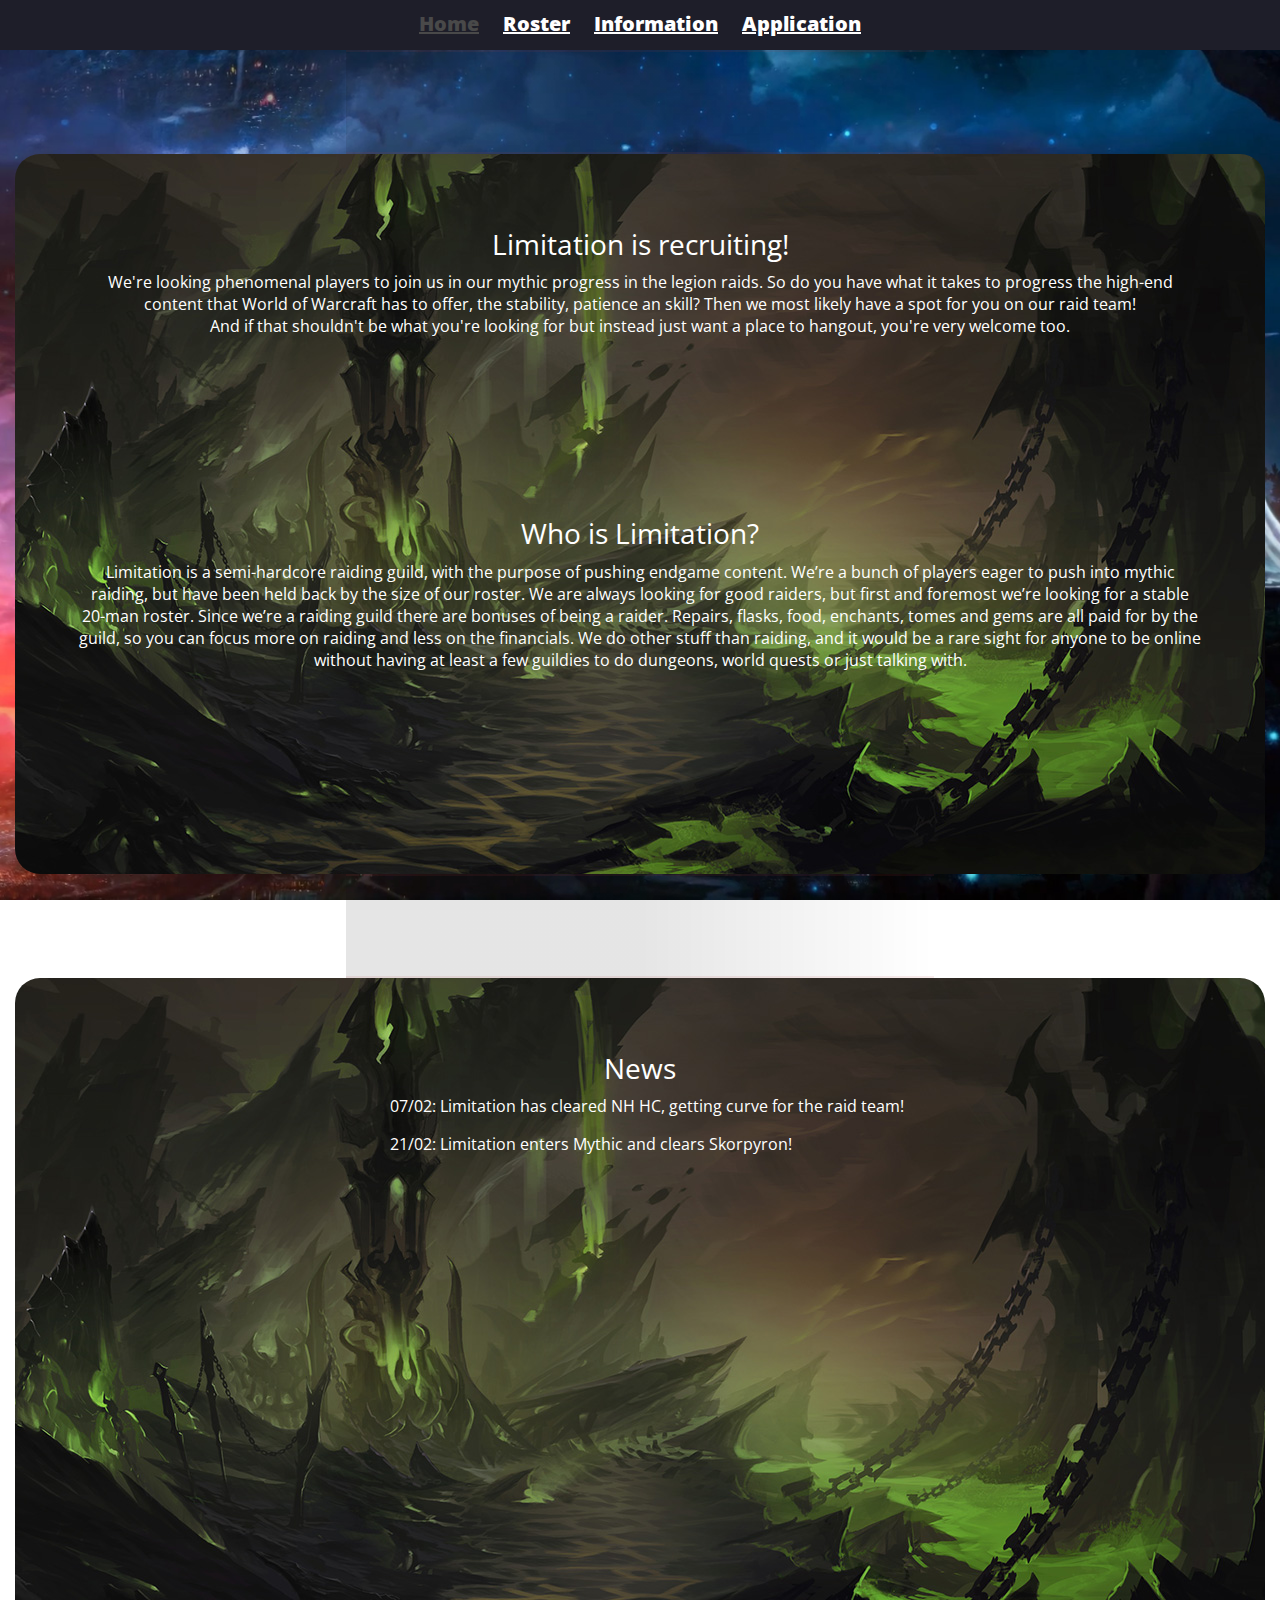
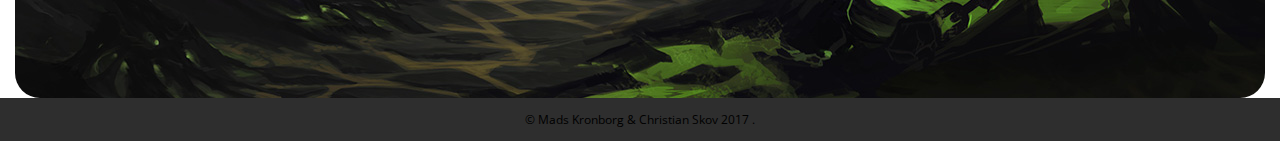
==== commit 032c613d: "Update index.html" ====
--- a/website/index.html
+++ b/website/index.html
@@ -2,7 +2,7 @@
 <html>
 <head>
     <meta charset="utf-8">
-    <title>Insanity by choice</title>
+    <title>Limitation</title>
     <link rel="stylesheet" href="css/normalize.css">
     <link href="https://fonts.googleapis.com/css?family=Open+Sans" rel="stylesheet">
     <link rel="stylesheet" href="css/main.css">
--- a/website/css/main.css
+++ b/website/css/main.css
@@ -43,12 +43,15 @@
   	padding: 2.5% 5%;
 }
 #wrapper2{
-	background-color: #8c8a8a;
-	height: 1280px;
-  	max-width: 950px;
+  height: 720px;
+  	max-width: 1250px;
   	margin: auto;
 	position: static;
   	padding: 5% 5%;
+	background-color: black;
+	background-image: url(../img/fel.jpg);
+	background-position: 50% 50%;
+	border-radius: 25px;
 }
 #wrapper3{
 	height: 550px;
@@ -59,7 +62,7 @@
 	background-color: black;
 }
 #wrapper4{
-	height: 750px;
+	height: 2150px;
   	max-width: 1250px;
   	margin: auto;
 	position: static;
@@ -80,18 +83,41 @@
 	background-position: 50% 50%;
 	border-radius: 25px;
 }
+
+#wrapper6{
+	height: 700px;
+  	max-width: 1250px;
+  	margin: auto;
+	position: static;
+  	padding: 5% 5%;
+	background-color: black;
+	background-image: url(../img/fel.jpg);
+	background-position: 50% 50%;
+	border-radius: 25px;
+}
 #forsideoverskrift{
 	text-align: center;
 }
 #forsidetekst{
 	color:white;
+  background-color: rgba(0,0,0,0);
 	text-align: center;
+}
+#forsidetekst2{
+	color:white;
+  background-color: rgba(0,0,0,0);
+	text-align: left;
 }
 .notgrey{
 	color:white;
 	text-align: center;
 }
 
+.notgrey2{
+	color:white;
+  text-indent: 25%;
+	text-align: left;
+}
 img{
   max-width: 100%;
 
@@ -120,7 +146,7 @@
   margin: 0 0 -20px;
   font-size: 1.25em;
   font-weight: normal;
-  text-indent: 4%;
+  text-indent: -2%;
 }
 
 h4{
@@ -206,15 +232,14 @@
 	display: block;
 }
 .social-icon{
-  width: 10%;
-  height: 10%;
-  margin: 0 5px;
+	height: 25px;
+	width: 25px;
+  margin: 10px 0 -3px 2.5px;
 }
 
 .social-icon2{
-  width: 30px;
-  height: 25px;
-  margin: 0 5px;
+	height: 25px;
+	width: 25px;
   background-color: #fff;
 }
 
@@ -224,10 +249,11 @@
 #spec{
 	height: 25px;
 	width: 25px;
+	margin: 10px 0 -3px 10px;
 }
 .tankd{;
   width: 350px;
-  height: 100%;
+  height: 200px;
   margin: 10px;
   margin-left: 114.5%;
   border: 3px solid #FF7D0A;
@@ -236,10 +262,11 @@
 
 .tankw{;
   width: 350px;
-  height: 100%;
+  height: 200px;
   margin: 10px;
   margin-left: 114.5%;
-  border: 3px solid #C79C6E;
+  border: 3px solid;
+  border-color: #C79C6E;
 	border-radius: 15px;
 }
 /*****************************************
@@ -343,7 +370,7 @@
   margin: 10px;
   border: 3px solid #9482C9;
 	border-radius: 15px;
-	
+
 }
 
 .shamanb{
@@ -405,23 +432,39 @@
   	font-weight: normal;
 	text-align: center;
 }
-
 .rosterimg {
   position: relative;
-  width: 24%;
+  width: 20%;
   display: inline-block; /* This can be inline too */
-  margin: 0 0 2%;
+  margin: 0 auto;
   padding: 0px;
-	
-}
-
-.rosterimg .data {
+  margin-left: 5%;
+  margin-right: -2%;
+}
+.rosterimgtanks{
+	width: 23%;
+	position: relative;
+  display: inline-block; /* This can be inline too */
+  margin: 0 auto;
+  margin-left: -10%;
+  margin-right: 5%;
+  padding: 0px;
+}
+.rosterimgtanks2{
+	width: 23%;
+	position: relative;
+  display: inline-block; /* This can be inline too */
+  margin: 0 auto;
+	margin-left: 15%;
+  padding: 0px;
+}
+.data {
   padding: 0 2px;
   display: inline-block; /* This can be inline too */
   position: absolute;
   bottom: 8%;
-  left: 14%;
-  width: 60%;
+  left: -1%;
+  width: 80%;
   box-sizing: border-box;
   background-color: rgba(0, 0, 0, 0);
   font-size: 1.1vw;
@@ -429,9 +472,9 @@
   font-style: normal;
   font-weight: 700;
   color: #FFF;
-	
-}
-.rosterimg .data2 {
+
+}
+.data2 {
   padding: 0 2px;
   display: inline-block; /* This can be inline too */
   position: absolute;
@@ -481,11 +524,11 @@
 COLORS
 ***************************************/
 /* logo text */
-h1{
+h1, h2 {
   color: #fff
 }
 
-h2, h4, h5{
+h4, h5{
   color: #000
 }
 /* links */
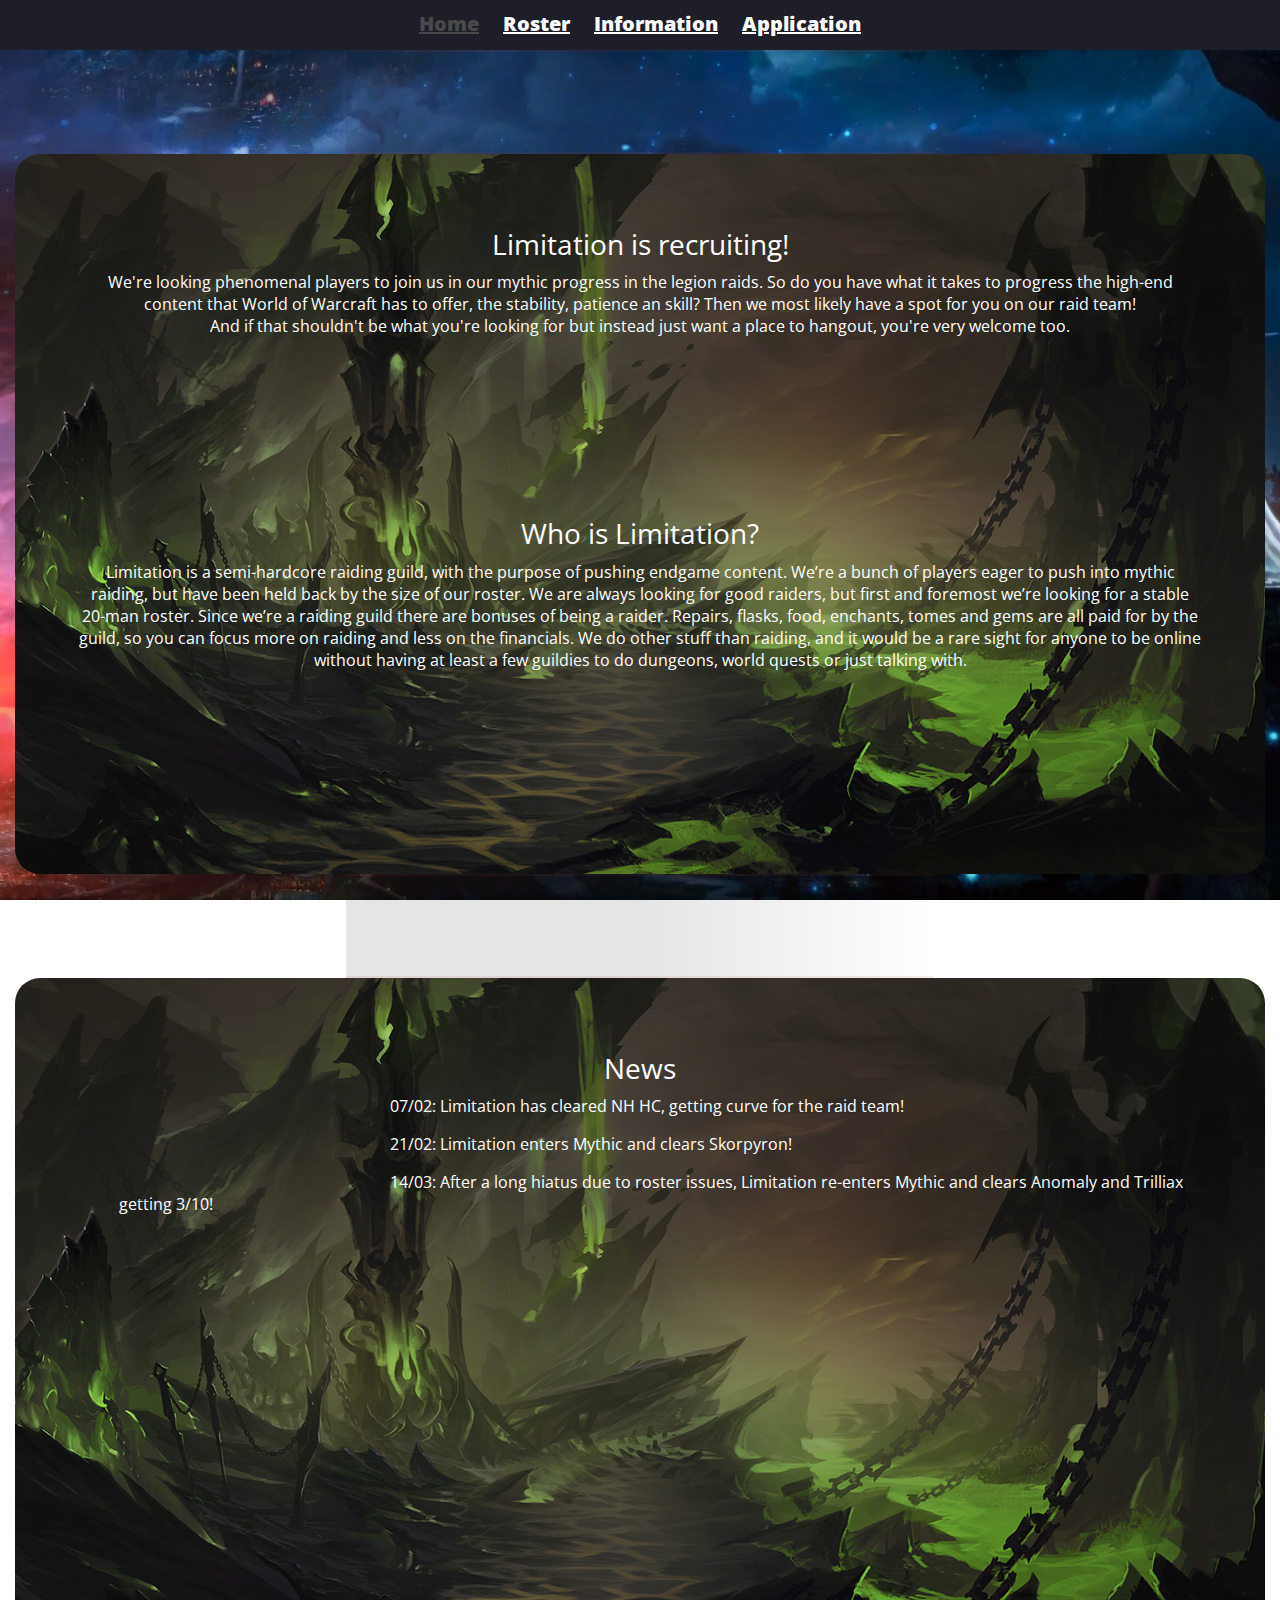
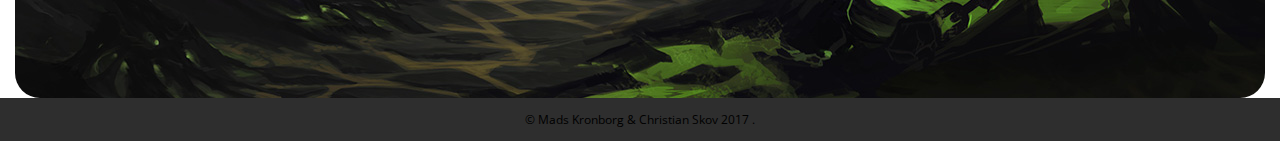
==== commit ebec8b2c: "Update index.html" ====
--- a/website/index.html
+++ b/website/index.html
@@ -56,6 +56,7 @@
           <ul>
 					<p class="notgrey2">07/02: Limitation has cleared NH HC, getting curve for the raid team!</p>
           <p class="notgrey2">21/02: Limitation enters Mythic and clears Skorpyron! </p>
+		  <p class="notgrey2">14/03: After a long hiatus due to roster issues, Limitation re-enters Mythic and clears Anomaly and Trilliax getting 3/10! </p>
           </ul>
 				</p>
     		</div>
--- a/website/css/main.css
+++ b/website/css/main.css
@@ -438,7 +438,7 @@
   display: inline-block; /* This can be inline too */
   margin: 0 auto;
   padding: 0px;
-  margin-left: 5%;
+  margin-left: 5.3%;
   margin-right: -2%;
 }
 .rosterimgtanks{
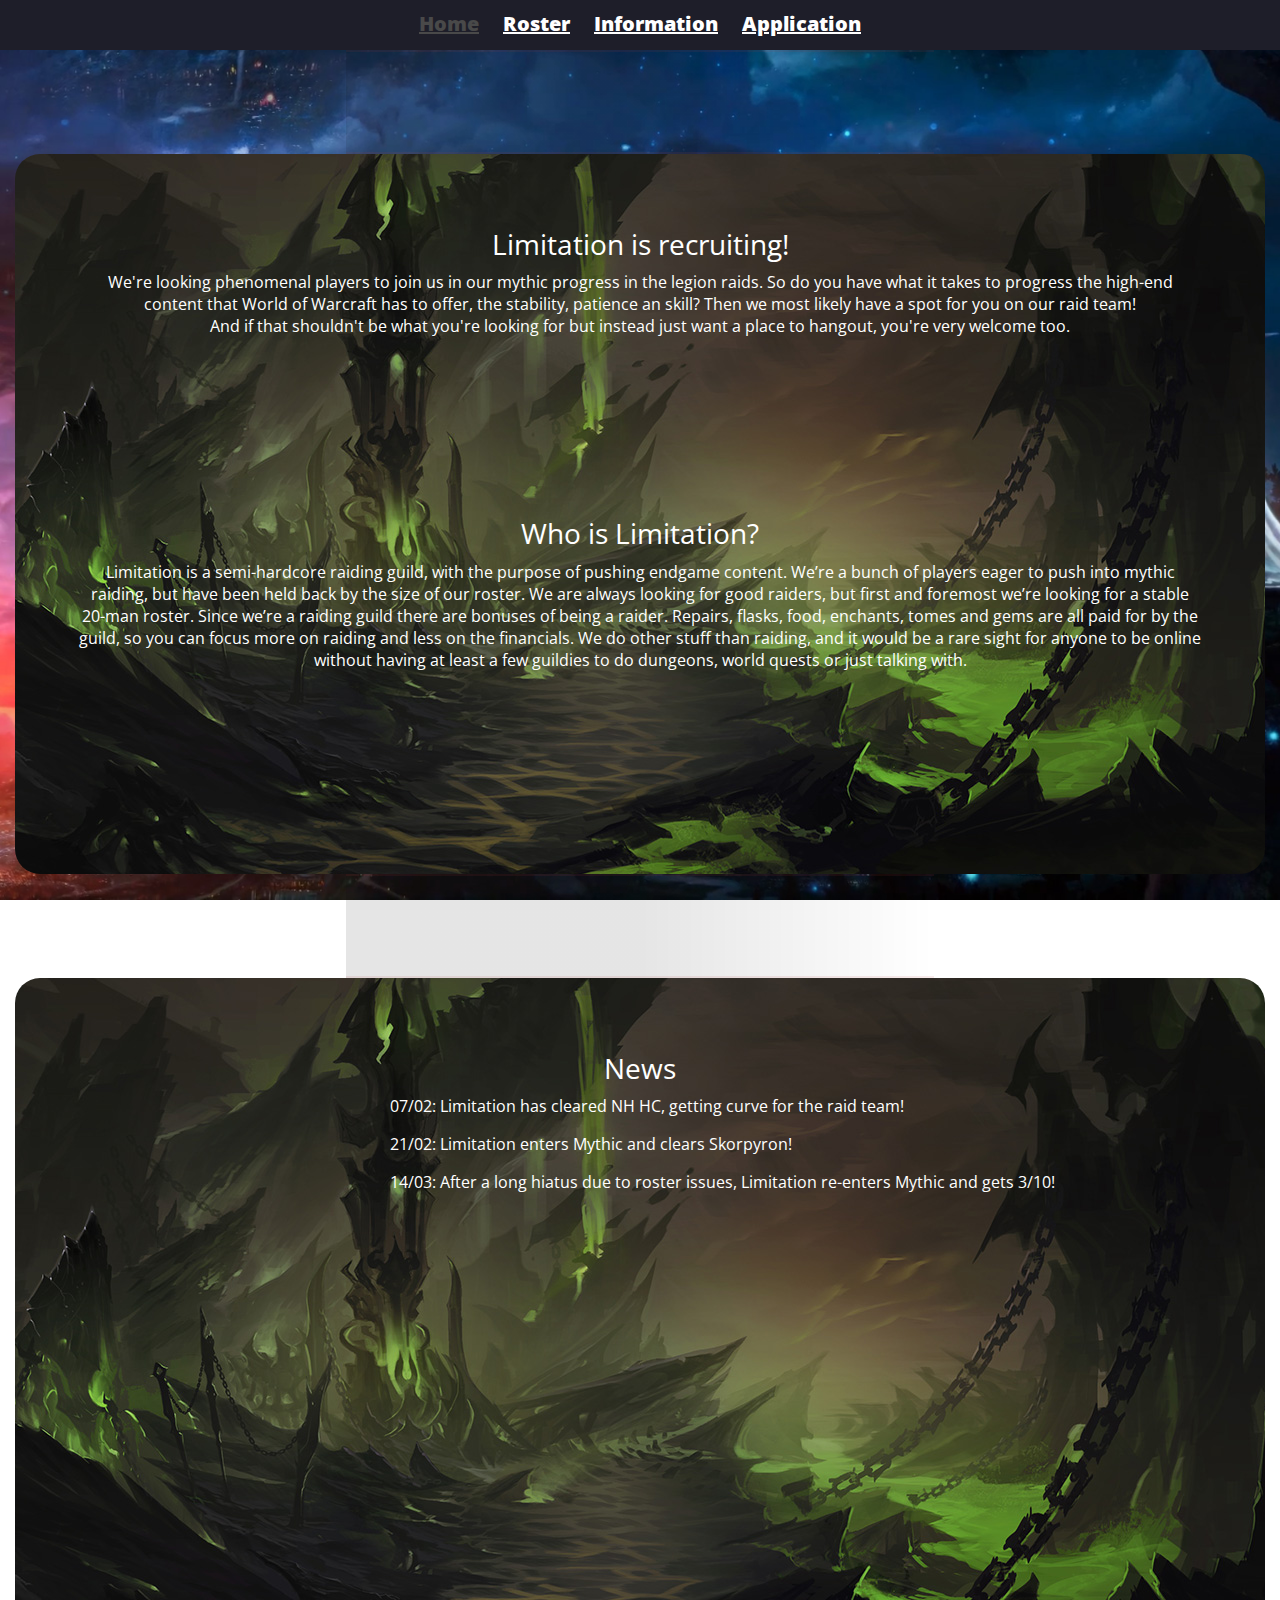
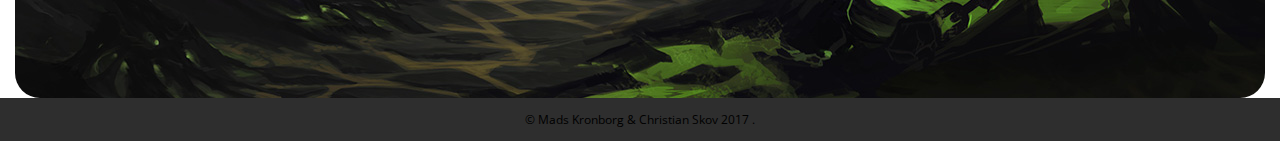
==== commit b827bfce: "Update index.html" ====
--- a/website/index.html
+++ b/website/index.html
@@ -56,7 +56,7 @@
           <ul>
 					<p class="notgrey2">07/02: Limitation has cleared NH HC, getting curve for the raid team!</p>
           <p class="notgrey2">21/02: Limitation enters Mythic and clears Skorpyron! </p>
-		  <p class="notgrey2">14/03: After a long hiatus due to roster issues, Limitation re-enters Mythic and clears Anomaly and Trilliax getting 3/10! </p>
+		  <p class="notgrey2">14/03: After a long hiatus due to roster issues, Limitation re-enters Mythic and gets 3/10! </p>
           </ul>
 				</p>
     		</div>
